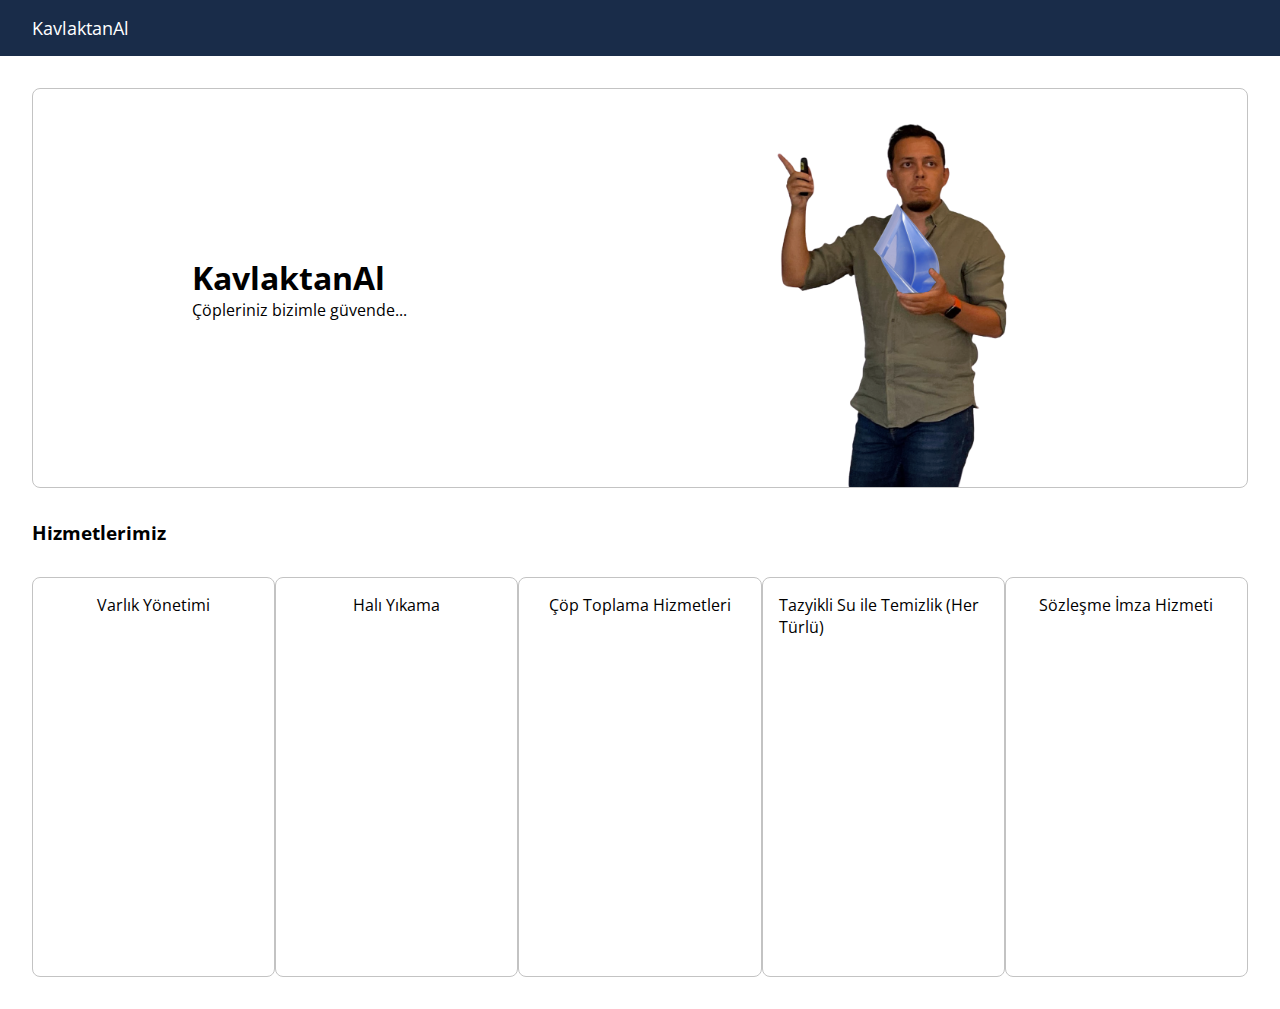
==== index.html @ 95bae7b4 "first commit" ====
<!DOCTYPE html>
<html lang="en">
  <head>
    <meta charset="UTF-8" />
    <meta http-equiv="X-UA-Compatible" content="IE=edge" />
    <meta name="viewport" content="width=device-width, initial-scale=1.0" />
    <title>KavlaktanAl</title>
    <link rel="stylesheet" href="styles.css" />
  </head>
  <body>
    <header>KavlaktanAl</header>
    <div class="container">
      <div class="card fullwidth flex around middle">
        <div>
          <h1>KavlaktanAl</h1>
          <p>Çöpleriniz bizimle güvende...</p>
        </div>

        <img src="assets/ömer.png" class="omer-banner" />
      </div>
      <div class="spacer"></div>

      <h3>Hizmetlerimiz</h3>
      <div class="spacer"></div>

      <div class="flex between middle">
        <div class="card hover">
          <div class="card-header flex center middle">Varlık Yönetimi</div>
        </div>
        <div class="card hover">
          <div class="card-header flex center middle">Halı Yıkama</div>
        </div>
        <div class="card hover">
          <div class="card-header flex center middle">
            Çöp Toplama Hizmetleri
          </div>
        </div>
        <div class="card hover">
          <div class="card-header flex center middle">
            Tazyikli Su ile Temizlik (Her Türlü)
          </div>
        </div>
        <div class="card hover">
          <div class="card-header flex center middle">
            Sözleşme İmza Hizmeti
          </div>
        </div>
      </div>
    </div>
  </body>
</html>
---- styles.css ----
@import url("https://fonts.googleapis.com/css2?family=Open+Sans&display=swap");

* {
  margin: 0;
  padding: 0;
  box-sizing: border-box;
  font-family: "Open Sans", sans-serif;
}

header {
  width: 100%;
  background-color: #192c49;
  padding: 1rem 2rem;
  color: white;
  display: flex;
  align-items: center;
  font-size: large;
}

.container {
  padding: 2rem;
}

.card {
  border: 1px solid rgb(195, 195, 195);
  border-radius: 8px;
  height: 400px;
  width: 300px;
}

.fullwidth {
  width: 100%;
}

.omer-banner {
  height: 100%;
}

.flex {
  display: flex;
}

.center {
  justify-content: center;
}

.middle {
  align-items: center;
}

.between {
  justify-content: space-between;
}

.around {
  justify-content: space-around;
}

.spacer {
  margin-top: 2rem;
}

.card-header {
  padding: 1rem;
}

.hover:hover {
  background-color: rgb(240, 240, 240);
  cursor: pointer;
}
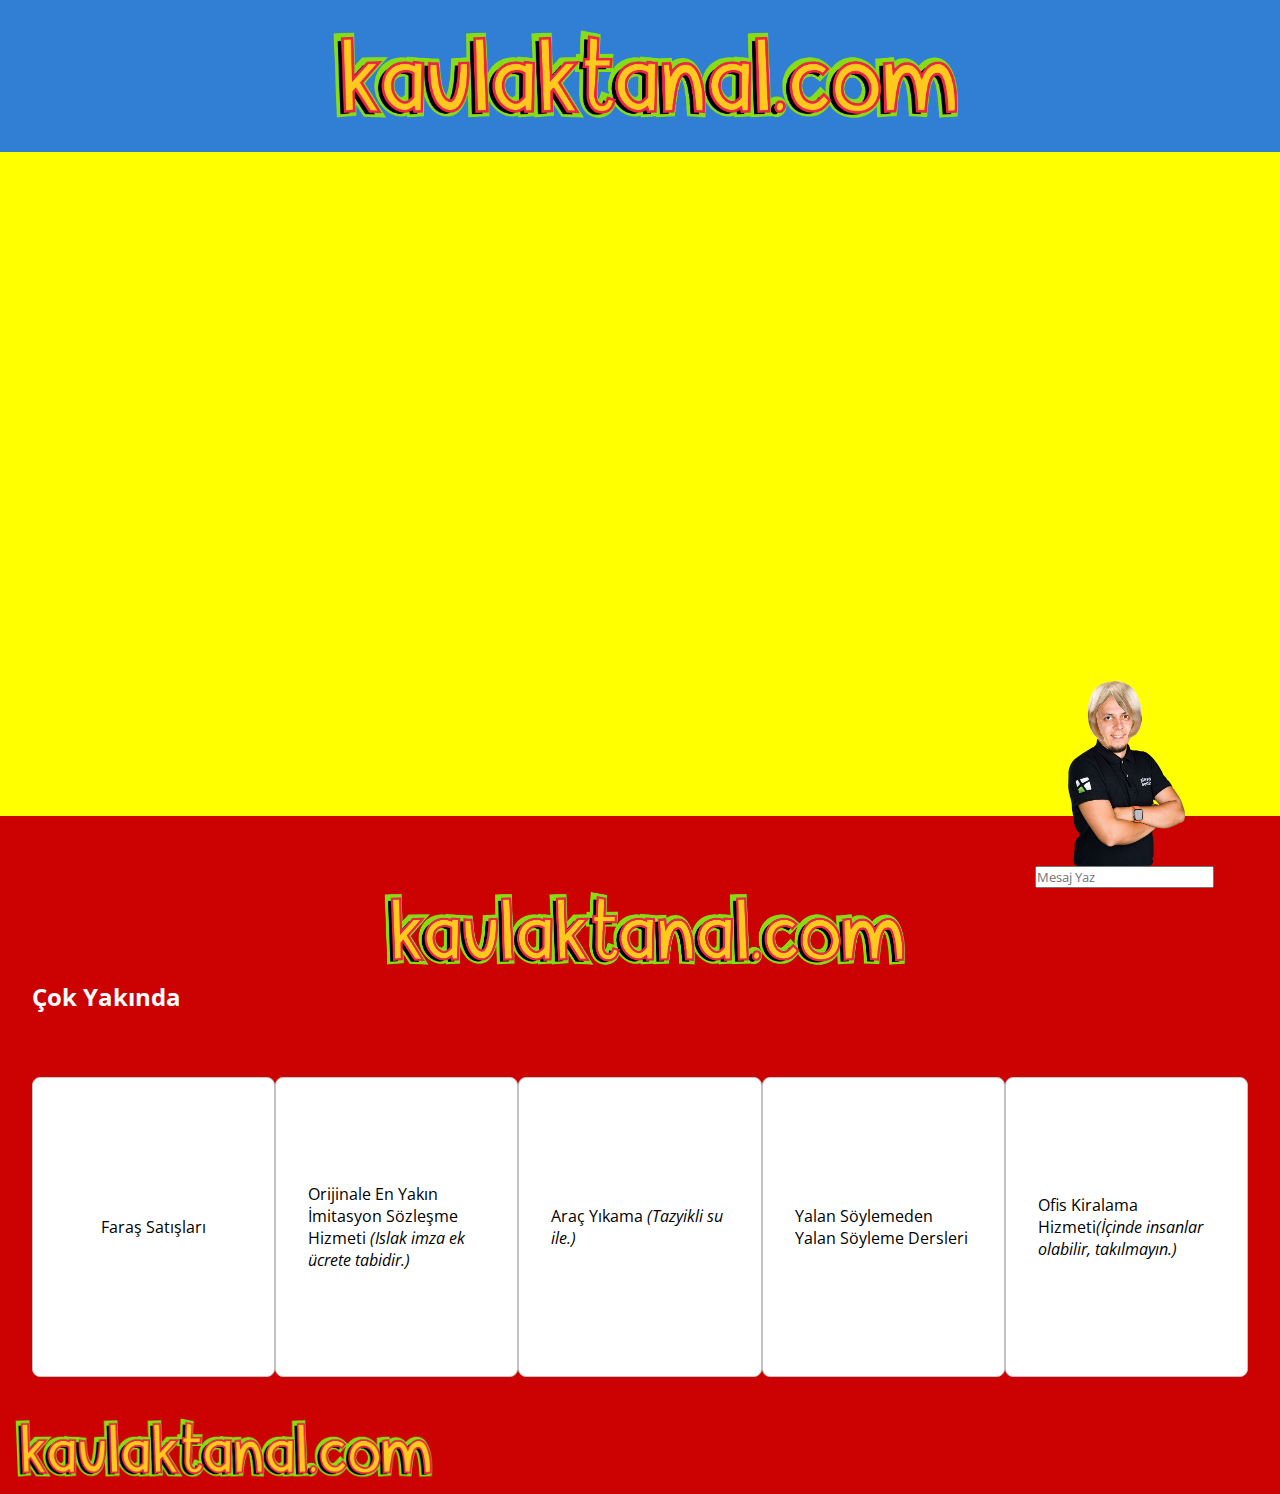
==== commit cd48ac4b: "asd" ====
--- a/index.html
+++ b/index.html
@@ -8,44 +8,51 @@
     <link rel="stylesheet" href="styles.css" />
   </head>
   <body>
-    <header>KavlaktanAl</header>
+    <header><img src="assets/logo.png" height="120" /></header>
+    <div class="video-section container flex middle center">
+      <iframe
+        width="1000"
+        height="600"
+        src="https://www.youtube.com/embed/6diqpGKOvic"
+        title="YouTube video player"
+        frameborder="0"
+        allow="accelerometer; autoplay; clipboard-write; encrypted-media; gyroscope; picture-in-picture"
+        allowfullscreen
+      ></iframe>
+    </div>
+    <div class="spacer"></div>
     <div class="container">
-      <div class="card fullwidth flex around middle">
-        <div>
-          <h1>KavlaktanAl</h1>
-          <p>Çöpleriniz bizimle güvende...</p>
-        </div>
-
-        <img src="assets/ömer.png" class="omer-banner" />
+      <div class="flex middle center">
+        <img src="assets/logo.png" height="100" />
       </div>
-      <div class="spacer"></div>
-
-      <h3>Hizmetlerimiz</h3>
-      <div class="spacer"></div>
-
-      <div class="flex between middle">
-        <div class="card hover">
-          <div class="card-header flex center middle">Varlık Yönetimi</div>
-        </div>
-        <div class="card hover">
-          <div class="card-header flex center middle">Halı Yıkama</div>
-        </div>
-        <div class="card hover">
-          <div class="card-header flex center middle">
-            Çöp Toplama Hizmetleri
-          </div>
-        </div>
-        <div class="card hover">
-          <div class="card-header flex center middle">
-            Tazyikli Su ile Temizlik (Her Türlü)
-          </div>
-        </div>
-        <div class="card hover">
-          <div class="card-header flex center middle">
-            Sözleşme İmza Hizmeti
-          </div>
-        </div>
+      <h2>Çok Yakında</h2>
+    </div>
+    <div class="container flex middle between">
+      <div class="card hover">
+        <p>Faraş Satışları</p>
       </div>
+      <div class="card hover">
+        <p>
+          Orijinale En Yakın İmitasyon Sözleşme Hizmeti
+          <i> (Islak imza ek ücrete tabidir.) </i>
+        </p>
+      </div>
+      <div class="card hover">
+        <p>Araç Yıkama <i>(Tazyikli su ile.)</i></p>
+      </div>
+      <div class="card hover">
+        <p>Yalan Söylemeden Yalan Söyleme Dersleri</p>
+      </div>
+      <div class="card hover">
+        <p>
+          Ofis Kiralama Hizmeti<i>(İçinde insanlar olabilir, takılmayın.)</i>
+        </p>
+      </div>
+    </div>
+    <img src="assets/logo.png" height="80" />
+    <div class="message">
+      <img src="assets/ömer_sari.png" height="200" />
+      <input placeholder="Mesaj Yaz" />
     </div>
   </body>
 </html>
--- a/styles.css
+++ b/styles.css
@@ -7,14 +7,22 @@
   font-family: "Open Sans", sans-serif;
 }
 
+body {
+  background-color: rgb(204, 2, 2);
+  color: white;
+}
+
 header {
   width: 100%;
-  background-color: #192c49;
-  padding: 1rem 2rem;
-  color: white;
+  background-color: #317ed5;
+  padding: 1rem;
   display: flex;
   align-items: center;
-  font-size: large;
+  justify-content: center;
+}
+
+.video-section {
+  background-color: yellow;
 }
 
 .container {
@@ -24,8 +32,14 @@
 .card {
   border: 1px solid rgb(195, 195, 195);
   border-radius: 8px;
-  height: 400px;
+  height: 300px;
   width: 300px;
+  background-color: white;
+  color: black;
+  display: flex;
+  align-items: center;
+  justify-content: center;
+  padding: 2rem;
 }
 
 .fullwidth {
@@ -60,11 +74,18 @@
   margin-top: 2rem;
 }
 
-.card-header {
-  padding: 1rem;
-}
-
 .hover:hover {
   background-color: rgb(240, 240, 240);
   cursor: pointer;
 }
+
+.message {
+  position: fixed;
+  bottom: 150px;
+  padding: 1rem;
+  height: 100px;
+  display: flex;
+  flex-direction: column;
+  align-items: center;
+  right: 50px;
+}
